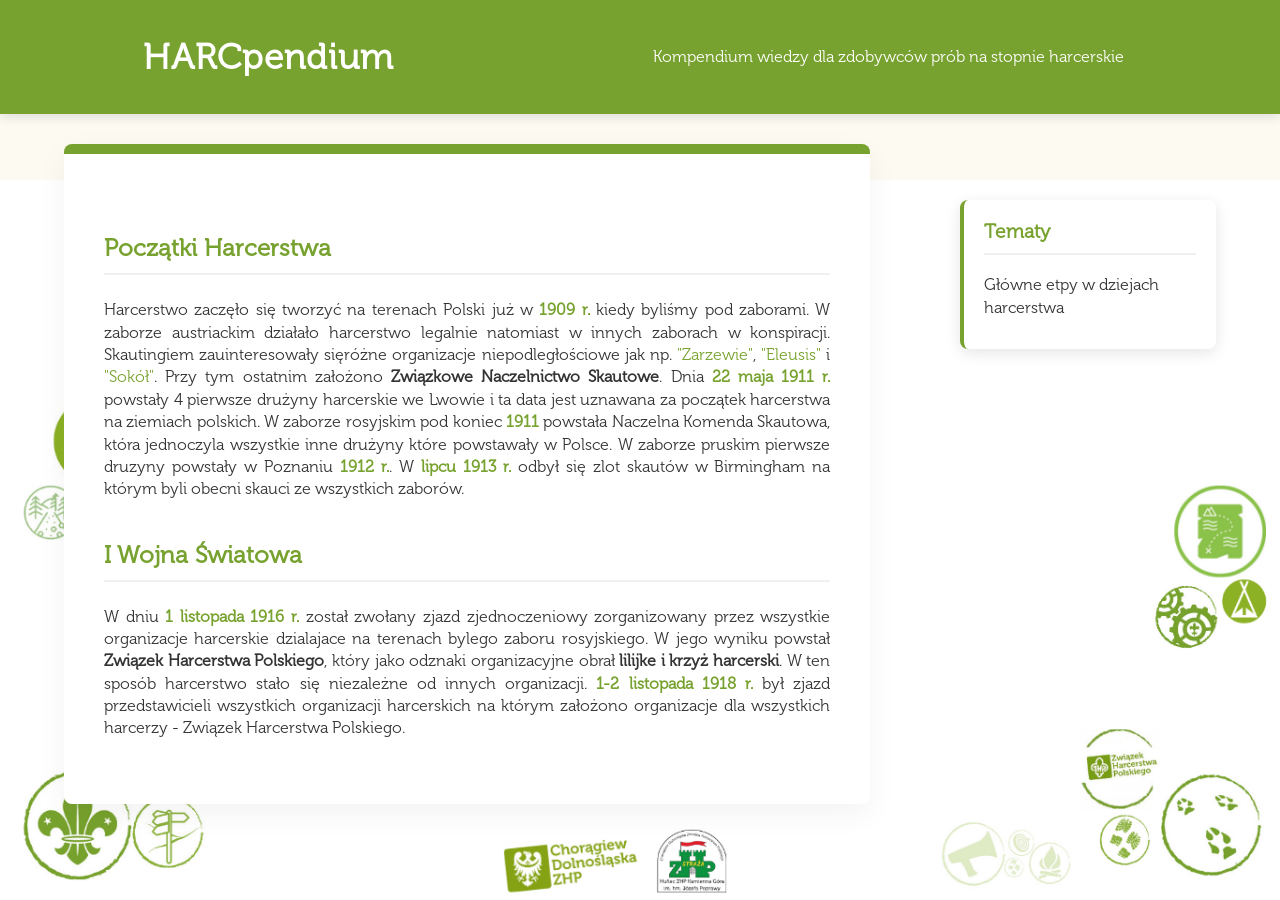
==== gewdh.html @ 6626de7d "Add files via upload" ====
<!DOCTYPE html>
<html>
<head>
    <meta charset="UTF-8">
    <title>Harcpendium</title>
    <link rel="stylesheet" href="style.css">
    <meta name="author" content="dh. Wiktor Woźny i hm. Agniszka Czajkowska-Wróbel">
</head>
<body>
    <header>
        <table>
            <tr>
                <th>
                    <h1>
                        HARCpendium
                    </h1>
                </th>
                <th>
                    <blockquote>Kompendium wiedzy dla zdobywców prób na stopnie harcerskie</blockquote>
                </th>
            </tr>
        </table>
    </header>
    <main>
        <article>
            <section id="poczatki">
                <h3>Początki Harcerstwa</h3>
                <p>
                    Harcerstwo zaczęło się tworzyć na terenach Polski już w <time datetime="1909">1909 r.</time> kiedy byliśmy pod zaborami. W zaborze austriackim działało harcerstwo legalnie natomiast w innych zaborach w konspiracji. Skautingiem zauinteresowały sięróżne organizacje niepodległościowe jak np. <abbr title='organizacja akademicka, która w ramach Polskich Drużyn Strzeleckich przygotowywała młodzież do walki o niepodległość'>"Zarzewie"</abbr>, <abbr title='katolickie stowarzyszenie abstynenckie'>"Eleusis"</abbr> i <abbr title='towarzystwo sportowe o charakterze patriotycznym'>"Sokół"</abbr>. Przy tym ostatnim założono <strong>Związkowe Naczelnictwo Skautowe</strong>. Dnia <time datetime="1911-05-22">22 maja 1911 r.</time> powstały 4 pierwsze drużyny harcerskie we Lwowie i ta data jest uznawana za początek harcerstwa na ziemiach polskich. W zaborze rosyjskim pod koniec <time datetime="1911">1911</time> powstała Naczelna Komenda Skautowa, która jednoczyla wszystkie inne drużyny które powstawały w Polsce. W zaborze pruskim pierwsze druzyny powstały w Poznaniu <time datetime="1912">1912 r.</time>. W <time datetime="1913-07">lipcu 1913 r.</time> odbył się zlot skautów w Birmingham na którym byli obecni skauci ze wszystkich zaborów. 
                </p>
            </section>
            <section id="iww">
                <h3>I Wojna Światowa</h3>
                <p>
                    W dniu <time datetime="1916-11-01">1 listopada 1916 r.</time> został zwołany zjazd zjednoczeniowy zorganizowany przez wszystkie organizacje harcerskie dzialajace na terenach bylego zaboru rosyjskiego. W jego wyniku powstał <strong>Związek Harcerstwa Polskiego</strong>, który jako odznaki organizacyjne obrał <strong>lilijke i krzyż harcerski</strong>. W ten sposób harcerstwo stało się niezależne od innych organizacji. <time datetime="1918-11-1/2">1-2 listopada 1918 r.</time> był zjazd przedstawicieli wszystkich organizacji harcerskich na którym założono organizacje dla wszystkich harcerzy - Związek Harcerstwa Polskiego.
                </p>
            </section>
        </article>
        <aside>
            <h3>Tematy</h3>
            <ul>
                <li><a href="gewdh.html">Główne etpy w dziejach harcerstwa</a></li>
            </ul>
        </aside>
    </main>
</body>
</html>
---- style.css ----
@font-face {
    font-family: 'Museo300';
    src: url('Museo300.otf') format('opentype');
    font-weight: normal;
    font-style: normal;
}
html 
{
    scroll-behavior: smooth;
}
*, ::before, ::after 
{
    box-sizing: border-box;
}
img 
{
    display: inline-block;
    max-inline-size: 100%;
    block-size: auto;
    vertical-align: middle;
}
code, kbd, samp, pre 
{
    font-family: ui-monospace, SFMono-Regular, Consolas, "Liberation Mono", Menlo, monospace;
    font-size: 1em;
}
html 
{
    line-height: 1.4;
    -webkit-text-size-adjust: 100%;
}
h1, h2, h3, h4, h5, h6 
{
    line-height: 1.2;
}
main 
{
    display: block;
}
hr 
{
    box-sizing: content-box;
    height: 0;
    overflow: visible;
}
pre 
{
    font-family: monospace, monospace;
    font-size: 1em;
}
a 
{
    background-color: transparent;
}
abbr[title] 
{
    color: #78A22F;
    text-decoration: none;
    cursor: help;
}
b, strong 
{
    font-weight: bolder;
}
small 
{
    font-size: 80%;
}
sub, sup 
{
    font-size: 75%;
    line-height: 0;
    position: relative;
    vertical-align: baseline;
}
sub 
{
    bottom: -0.25em;
}
sup 
{
    top: -0.5em;
}
img 
{
    border-style: none;
}
button, input, optgroup, select, textarea 
{
    font-family: inherit;
    font-size: 100%;
    line-height: 1.15;
    margin: 0;
}
button, input 
{
    overflow: visible;
}
button, select 
{
    text-transform: none;
}
button, [type="button"], [type="reset"], [type="submit"] 
{
    -webkit-appearance: button;
}
button::-moz-focus-inner, [type="button"]::-moz-focus-inner, [type="reset"]::-moz-focus-inner, [type="submit"]::-moz-focus-inner 
{
    border-style: none;
    padding: 0;
}
button:-moz-focusring, [type="button"]:-moz-focusring, [type="reset"]:-moz-focusring, [type="submit"]:-moz-focusring 
{
    outline: 1px dotted ButtonText;
}
fieldset 
{
    padding: 0.35em 0.75em 0.625em;
}
legend 
{
    box-sizing: border-box;
    color: inherit;
    display: table;
    max-width: 100%;
    padding: 0;
    white-space: normal;
}
progress 
{
    vertical-align: baseline;
}
textarea 
{
    overflow: auto;
}
[type="checkbox"], [type="radio"] 
{
    box-sizing: border-box;
    padding: 0;
}
[type="number"]::-webkit-inner-spin-button, [type="number"]::-webkit-outer-spin-button 
{
    height: auto;
}
[type="search"] 
{
    -webkit-appearance: textfield;
    outline-offset: -2px;
}
[type="search"]::-webkit-search-decoration 
{
    -webkit-appearance: none;
}
::-webkit-file-upload-button 
{
    -webkit-appearance: button;font: inherit;
}
details 
{
    display: block;
}
summary 
{
    display: list-item;
}
template 
{
    display: none;
}
[hidden] 
{
    display: none;
}
body 
{
    margin: 0;
    background: #fdfaf2 url('bg.png') no-repeat bottom center;
    background-size: 100% auto;
    background-attachment: fixed;
    font-family: 'Museo300', sans-serif;
    color: #333;
}
header 
{
    text-align: center;
    background: #78A22F; /* Oficjalna zieleń */
    padding: 30px 20px;
    color: white;
    margin-bottom: 30px;
    box-shadow: 0 4px 10px rgba(0,0,0,0.1);
}
header h1 
{
    margin: 0;
    font-size: 2.2em;
    letter-spacing: 1px;
    white-space: nowrap;
}
header table
{
    width: 100%;
    border-collapse: collapse;
}
header th
{
    vertical-align: middle;
    font-weight: normal;
    padding: 0 15px;
}
header th:nth-child(1)
{
    width: 40%;
    white-space: nowrap;
}
header th:nth-child(2)
{
    width: 60%;
}
header img
{
    height: 80px;
    width: auto;
}
aside
{
    position: fixed;
    right: 5%;
    top: 200px;
    width: 20%;
    background: white;
    padding: 20px;
    border-radius: 8px;
    box-shadow: 0 4px 15px rgba(0,0,0,0.1);
    border-left: 4px solid #78A22F;
}
aside h3
{
    margin-top: 0;
    color: #78A22F;
    font-size: 1.2em;
}
aside ul
{
    list-style: none;
    padding: 0;
    margin: 0;
}
aside li
{
    margin-bottom: 10px;
}
aside a
{
    color: #333;
    text-decoration: none;
}
aside a:hover
{
    color: #78A22F;
}
main
{
    position: relative;
    width: 90%;
    margin: 0 auto;
}
article 
{
    background: white;
    margin: 0 0 50px 0;
    width: 70%;
    padding: 40px;
    border-radius: 8px;
    box-shadow: 0 10px 30px rgba(0,0,0,0.05);
    border-top: 10px solid #78A22F;
}
h3 
{
    color: #78A22F;
    border-bottom: 2px solid #f0f0f0;
    padding-bottom: 10px;
    margin-top: 40px;
    font-size: 1.5em;
}
p 
{
    margin-bottom: 1.5em;
    text-align: justify;
}
time 
{
    font-weight: bold;
    color: #78A22F;
}
abbr a::before
{
    color: #78A22F;
    text-decoration: none;
    cursor: help;
}
a::after
{
    text-decoration: none;
    color: #5C3896;
}
@media screen and (max-width: 768px) {
    article 
    {
        margin: 10px;
        padding: 20px;
        border-radius: 0;
    }
}
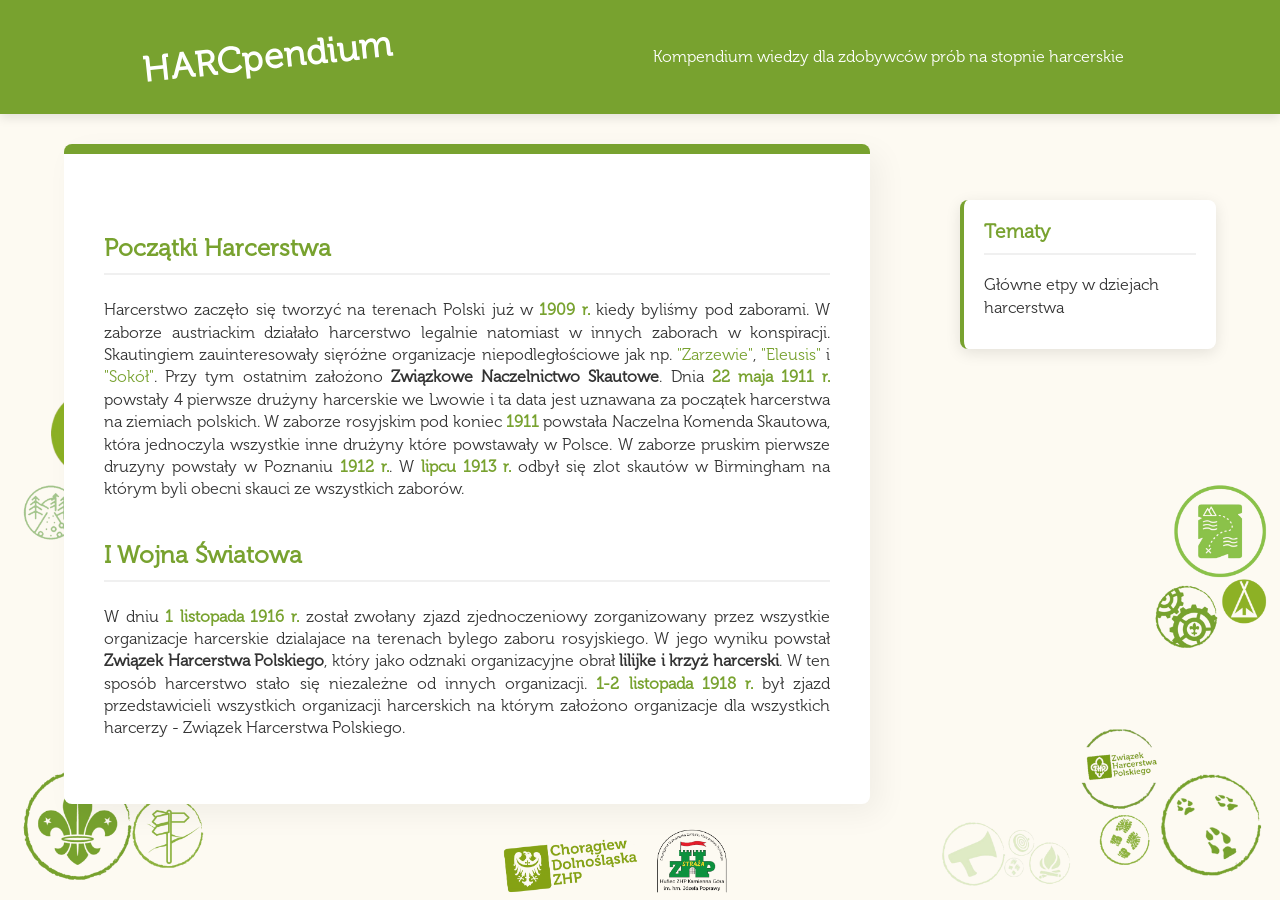
==== commit 56e3d2a8: "Add files via upload" ====
--- a/gewdh.html
+++ b/gewdh.html
@@ -23,13 +23,13 @@
     </header>
     <main>
         <article>
-            <section id="poczatki">
+            <section>
                 <h3>Początki Harcerstwa</h3>
                 <p>
                     Harcerstwo zaczęło się tworzyć na terenach Polski już w <time datetime="1909">1909 r.</time> kiedy byliśmy pod zaborami. W zaborze austriackim działało harcerstwo legalnie natomiast w innych zaborach w konspiracji. Skautingiem zauinteresowały sięróżne organizacje niepodległościowe jak np. <abbr title='organizacja akademicka, która w ramach Polskich Drużyn Strzeleckich przygotowywała młodzież do walki o niepodległość'>"Zarzewie"</abbr>, <abbr title='katolickie stowarzyszenie abstynenckie'>"Eleusis"</abbr> i <abbr title='towarzystwo sportowe o charakterze patriotycznym'>"Sokół"</abbr>. Przy tym ostatnim założono <strong>Związkowe Naczelnictwo Skautowe</strong>. Dnia <time datetime="1911-05-22">22 maja 1911 r.</time> powstały 4 pierwsze drużyny harcerskie we Lwowie i ta data jest uznawana za początek harcerstwa na ziemiach polskich. W zaborze rosyjskim pod koniec <time datetime="1911">1911</time> powstała Naczelna Komenda Skautowa, która jednoczyla wszystkie inne drużyny które powstawały w Polsce. W zaborze pruskim pierwsze druzyny powstały w Poznaniu <time datetime="1912">1912 r.</time>. W <time datetime="1913-07">lipcu 1913 r.</time> odbył się zlot skautów w Birmingham na którym byli obecni skauci ze wszystkich zaborów. 
                 </p>
             </section>
-            <section id="iww">
+            <section>
                 <h3>I Wojna Światowa</h3>
                 <p>
                     W dniu <time datetime="1916-11-01">1 listopada 1916 r.</time> został zwołany zjazd zjednoczeniowy zorganizowany przez wszystkie organizacje harcerskie dzialajace na terenach bylego zaboru rosyjskiego. W jego wyniku powstał <strong>Związek Harcerstwa Polskiego</strong>, który jako odznaki organizacyjne obrał <strong>lilijke i krzyż harcerski</strong>. W ten sposób harcerstwo stało się niezależne od innych organizacji. <time datetime="1918-11-1/2">1-2 listopada 1918 r.</time> był zjazd przedstawicieli wszystkich organizacji harcerskich na którym założono organizacje dla wszystkich harcerzy - Związek Harcerstwa Polskiego.
--- a/style.css
+++ b/style.css
@@ -175,7 +175,10 @@
 body 
 {
     margin: 0;
-    background: #fdfaf2 url('bg.png') no-repeat bottom center;
+    background-color: #fdfaf2;
+    background-image: url('bg.png');
+    background-repeat: no-repeat;
+    background-position: bottom center;
     background-size: 100% auto;
     background-attachment: fixed;
     font-family: 'Museo300', sans-serif;
@@ -196,6 +199,7 @@
     font-size: 2.2em;
     letter-spacing: 1px;
     white-space: nowrap;
+    rotate: -6deg;
 }
 header table
 {
@@ -272,7 +276,7 @@
     width: 70%;
     padding: 40px;
     border-radius: 8px;
-    box-shadow: 0 10px 30px rgba(0,0,0,0.05);
+    box-shadow: 10px 10px 30px rgba(0,0,0,0.05);
     border-top: 10px solid #78A22F;
 }
 h3 
